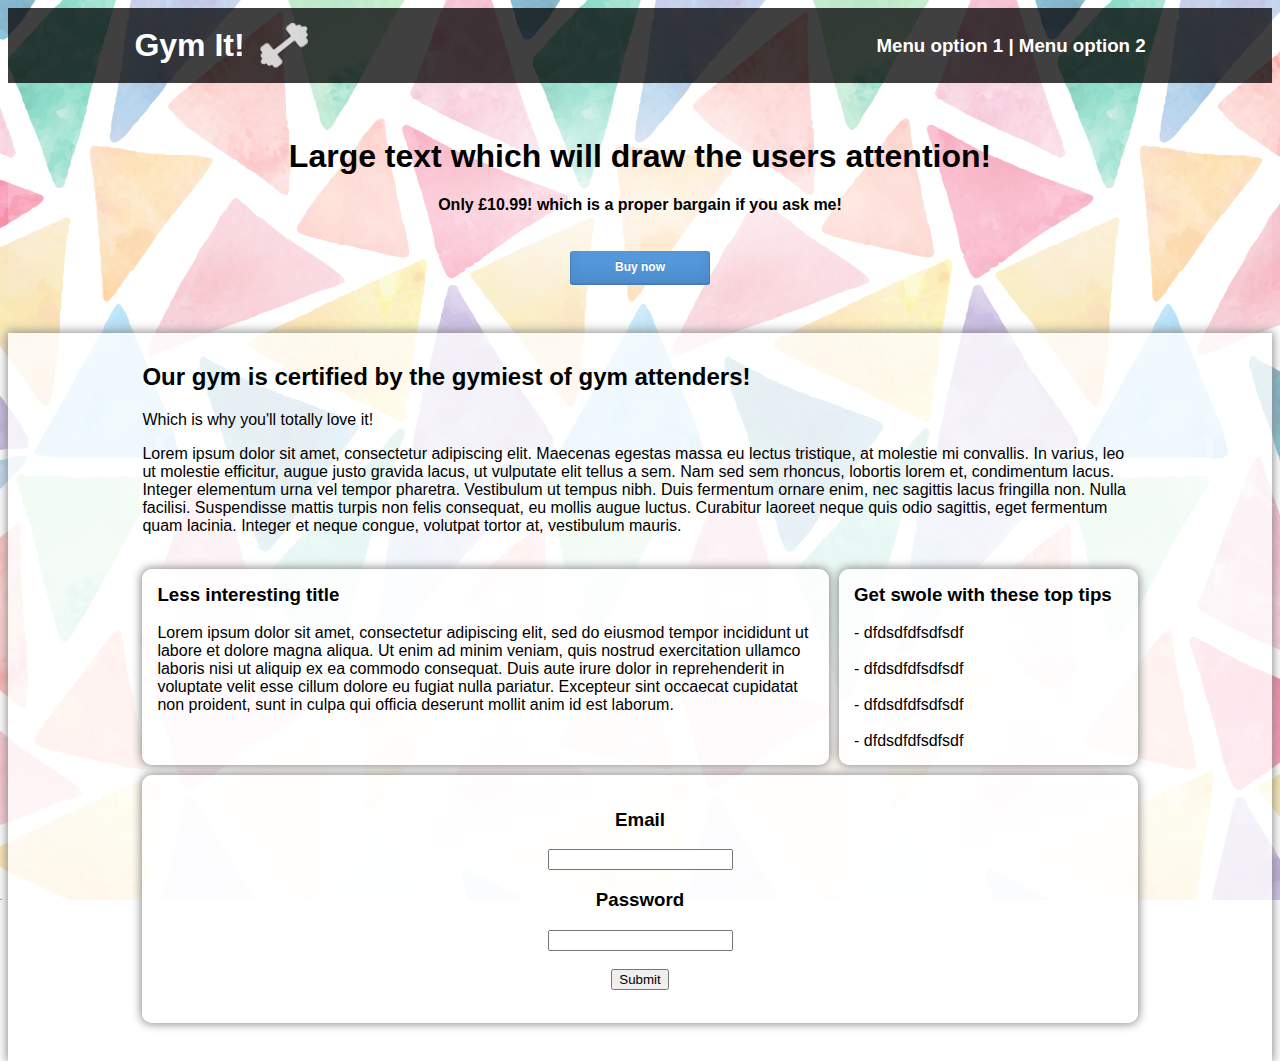
==== index.html @ f6e6a440 "Add files via upload" ====
<!DOCTYPE html>
<html lang="en">

  <head>
    <meta charset="UTF-8">
    <title>Gym It</title>
    <link rel="stylesheet" type="text/css" href="css/style.css">
    <link rel="stylesheet" type="text/css" href="https://necolas.github.io/normalize.css/7.0.0/normalize.css">
  </head>

  <body>

    <div class="nav">
      <nav>
        <div id="center-div">
          <h1 style="display:inline;">Gym It!</h1>
          <img class="logo" src="src/weight.png" />
          <h3 style="display:inline;"><span style="float:right;"><a href="#">Menu option 1</a> | <a href="#">Menu option 2</a></span></h3>
        </div>
      </nav>
    </div>

    <div class="focus">
        <div id="center-div" style="display: table-cell; vertical-align: middle;">
            <h1>Large text which will draw the users attention!</h1>
            <h4>Only £10.99! which is a proper bargain if you ask me!</h4>
            <div class='set blue'>
              <a class='set blue btn pri blue'>Buy now</a>
            </div>
        </div>
    </div>

    <div class="area-div">
      <div id="center-div">
        <main>

          <h2>Our gym is certified by the gymiest of gym attenders!</h2>
          <p>Which is why you'll totally love it!</p>
          <p>
            Lorem ipsum dolor sit amet, consectetur adipiscing elit. Maecenas egestas massa eu lectus tristique, at molestie mi convallis. In varius, leo ut molestie efficitur, augue justo gravida lacus, ut vulputate elit tellus a sem. Nam sed sem rhoncus, lobortis lorem et, condimentum lacus. Integer elementum urna vel tempor pharetra. Vestibulum ut tempus nibh. Duis fermentum ornare enim, nec sagittis lacus fringilla non. Nulla facilisi. Suspendisse mattis turpis non felis consequat, eu mollis augue luctus. Curabitur laoreet neque quis odio sagittis, eget fermentum quam lacinia. Integer et neque congue, volutpat tortor at, vestibulum mauris.
          </p>

          <br />

          <div id="left">
            <div class="area2-div">
              <h3 style="display:inline;">Less interesting title</h3><br /><br />
              Lorem ipsum dolor sit amet, consectetur adipiscing elit, sed do eiusmod tempor incididunt ut labore et dolore magna aliqua. Ut enim ad minim veniam, quis nostrud exercitation ullamco laboris nisi ut aliquip ex ea commodo consequat. Duis aute irure dolor in reprehenderit in voluptate velit esse cillum dolore eu fugiat nulla pariatur. Excepteur sint occaecat cupidatat non proident, sunt in culpa qui officia deserunt mollit anim id est laborum.
              <br />
              <br />
              <br />
            </div>
          </div>
          <div id="right">
            <div class="area2-div">
              <h3 style="display:inline;">Get swole with these top tips</h3><br /><br />
              - dfdsdfdfsdfsdf<br /><br />- dfdsdfdfsdfsdf<br /><br />- dfdsdfdfsdfsdf<br /><br />- dfdsdfdfsdfsdf
            </div>
          </div>
          <div id="both"></div>

          <section>
            <div class="area2-div">
              <center>
                <form name="login">
                  <h3>Email</h3><input type="email" name="email" pattern=".+\.ac\.uk|.+\.edu" title="Entered email invalid" required>
                  <h3>Password</h3><input type="password" name="password"  required><br /><br />
                  <input type="submit" value="Submit">
                </form>
              </center>
              <br/>
            </div>
          </section>

          <br />

        </main>
      </div>
    </div>
  </body>
</html>
---- css/style.css ----
body {
    font-family: "Arial";
    background-image:url("../src/bg3.jpg");
    background-attachment: fixed;
    background-size: cover;
    -webkit-font-smoothing: antialiased;
    -moz-osx-font-smoothing: grayscale;
}

html {
    height: 100%
}

a {
  color:inherit;
  text-decoration: none;
 }

.focus {
  height: 250px;
  display: table; width:100%;
  text-align: center;
  background: -moz-radial-gradient(center, ellipse cover, rgba(255,255,255,0.75) 0%, rgba(255,255,255,0) 90%); /* FF3.6-15 */
  background: -webkit-radial-gradient(center, ellipse cover, rgba(255,255,255,0.75) 0%,rgba(255,255,255,0) 90%); /* Chrome10-25,Safari5.1-6 */
  background: radial-gradient(ellipse at center, rgba(255,255,255,0.75) 0%,rgba(255,255,255,0) 90%); /* W3C, IE10+, FF16+, Chrome26+, Opera12+, Safari7+ */
  filter: progid:DXImageTransform.Microsoft.gradient( startColorstr='#ffffff', endColorstr='#00ffffff',GradientType=1 ); /* IE6-9 fallback on horizontal gradient */
}

.logo {
  vertical-align: top;
  opacity: 0.8;
  max-height: 70px;
  max-width: 70%;
}

.nav {
  background-color:rgba(0, 0, 0, 0.75);
  color: white;
  height: 75px;
  vertical-align: middle;
  line-height: 75px;
}

.nav a:hover {
   text-decoration: underline;
 }

.outline {
  outline: #000 dotted thick;
}

.area-div {
  margin-bottom: 10px;
  padding: 10px 10px 10px 10px;
  background-color:rgba(256, 256, 256, 0.80);
  box-shadow: 0px 0px 10px 1px #888888;
  /*border-radius: 5px;*/
}

.area2-div {
  box-shadow: 0px 0px 10px 1px #888888;
  margin-bottom: 10px;
  padding: 15px 15px 15px 15px;
  background-color:rgba(256, 256, 256, 0.80);
  border-radius: 10px;
}

#center-div {
  max-width: 80%;
  margin: auto;
}

#left {
    box-sizing: border-box;
    width: 69%;
    float: left;
    margin-right: 1%;
    min-width: 150px;
}

#right {
    box-sizing: border-box;
    width: 30%;
    float: left;
    min-width: 150px;
}

#both {
    box-sizing: border-box;
    clear: both;
}

/*Button css*/
@import url('https://fonts.googleapis.com/css?family=Open+Sans:700');
@import url('https://maxcdn.bootstrapcdn.com/font-awesome/4.7.0/css/font-awesome.min.css');

.buttons {
  $w: 500px;
  $h: 260px;
  position: absolute;
  top: 50%;
  left: 50%;
  width: $w;
  height: $h;
  margin-top: -($h/2);
  margin-left: -($w/2);
  text-align: center;
}

.set:not(:last-child) {
  border-bottom: 1px dotted #aaa;
}

.btn {
  display: inline-block;
  min-width: 110px;
  margin: 15px 5px;
  padding: 10px 15px 12px;
  font: 700 12px/1 'Open Sans', sans-serif;
  border-radius: 3px;
  box-shadow: inset 0 -1px 0 1px rgba(0,0,0,.1), inset 0 -10px 20px rgba(0,0,0,.1);
  cursor: pointer;
}

.btn.sec {
  color: #777;
  text-shadow: 0 1px 0 rgba(255,255,255,.8);
  background: #fff;
}

.btn.sec:hover { background: #f5f5f5 }

.btn.pri {
  color: #fff;
  text-shadow: 0 -1px 0 rgba(0,0,0,.2);
}

.set.blue .btn.pri { background: #59d }
.set.green .btn.pri { background: #6b6 }
.set.red .btn.pri { background: #d33 }
.set.black .btn.pri { background: #555 }

.set.blue .btn.pri:hover { background: #48c }
.set.green .btn.pri:hover { background: #5a5 }
.set.red .btn.pri:hover { background: #c22 }
.set.black .btn.pri:hover { background: #444 }

.btn.sec.ico,
.btn.pri.ico {
  position: relative;
  padding-left: 40px;
  text-align: left;
}

.btn.sec.ico:before,
.btn.pri.ico:before {
  position: absolute;
  top: 0;
  left: 0;
  display: block;
  width: 30px;
  padding: 10px 0 12px;
  font-family: fontawesome;
  text-align: center;
  border-radius: 3px 0 0 3px;
  background: rgba(0,0,0,.15);
}

.btn.sec.ico:before {
  background: rgba(0,0,0,.08);
}

.set.blue .btn.sec.ico:before { content: '\f053' }
.set.green .btn.sec.ico:before { content: '\f05e' }
.set.red .btn.sec.ico:before { content: '\f05e' }
.set.black .btn.sec.ico:before { content: '\f0c4' }

.set.blue .btn.pri.ico:before { content: '\f054' }
.set.green .btn.pri.ico:before { content: '\f00c' }
.set.red .btn.pri.ico:before { content: '\f014' }
.set.black .btn.pri.ico:before { content: '\f0c4' }
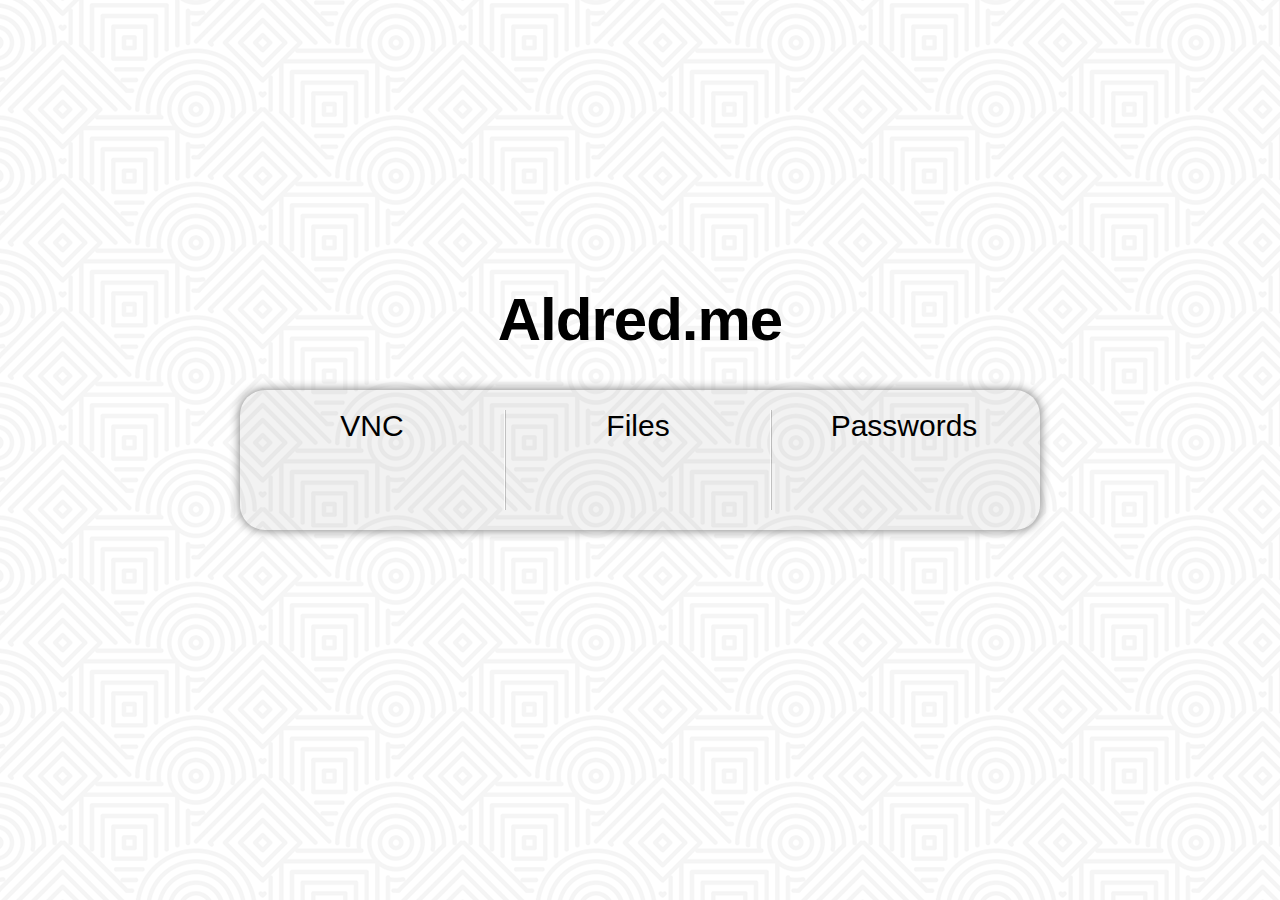
==== commit e8c91c67: "Add files via upload" ====
--- a/index.html
+++ b/index.html
@@ -1,81 +1,27 @@
 <!DOCTYPE html>
-<html lang="en">
+<html>
+<head>
+<meta charset="UTF-8">
+<title>Aldred.me</title>
+<link rel="stylesheet" src="//normalize-css.googlecode.com/svn/trunk/normalize.css" />
+<link rel="stylesheet" type="text/css" href="css/style.css">
+</head>
 
-  <head>
-    <meta charset="UTF-8">
-    <title>Gym It</title>
-    <link rel="stylesheet" type="text/css" href="css/style.css">
-    <link rel="stylesheet" type="text/css" href="https://necolas.github.io/normalize.css/7.0.0/normalize.css">
-  </head>
+<body>
+  <div id="center">
+    <center>
+      <h1 id="title-text">Aldred.me</h1>
+    </center>
+    <div id="center-div">
+      <div class="access-button"><h2>VNC</h2></div>
+      <div style="float: left; border-left:1px solid rgba(256,256,256,0.8); height:100%;"></div>
+      <div style="float: left; border-left:1px solid rgba(0,0,0,0.2); height:100%;"></div>
+      <div class="access-button"><h2>Files</h2></div>
+      <div style="float: left; border-left:1px solid rgba(256,256,256,0.8); height:100%;"></div>
+      <div style="float: left; border-left:1px solid rgba(0,0,0,0.2); height:100%"></div>
+      <div class="access-button"><h2>Passwords</h2></div>
+    </div>
+  </div>
+</body>
 
-  <body>
-
-    <div class="nav">
-      <nav>
-        <div id="center-div">
-          <h1 style="display:inline;">Gym It!</h1>
-          <img class="logo" src="src/weight.png" />
-          <h3 style="display:inline;"><span style="float:right;"><a href="#">Menu option 1</a> | <a href="#">Menu option 2</a></span></h3>
-        </div>
-      </nav>
-    </div>
-
-    <div class="focus">
-        <div id="center-div" style="display: table-cell; vertical-align: middle;">
-            <h1>Large text which will draw the users attention!</h1>
-            <h4>Only £10.99! which is a proper bargain if you ask me!</h4>
-            <div class='set blue'>
-              <a class='set blue btn pri blue'>Buy now</a>
-            </div>
-        </div>
-    </div>
-
-    <div class="area-div">
-      <div id="center-div">
-        <main>
-
-          <h2>Our gym is certified by the gymiest of gym attenders!</h2>
-          <p>Which is why you'll totally love it!</p>
-          <p>
-            Lorem ipsum dolor sit amet, consectetur adipiscing elit. Maecenas egestas massa eu lectus tristique, at molestie mi convallis. In varius, leo ut molestie efficitur, augue justo gravida lacus, ut vulputate elit tellus a sem. Nam sed sem rhoncus, lobortis lorem et, condimentum lacus. Integer elementum urna vel tempor pharetra. Vestibulum ut tempus nibh. Duis fermentum ornare enim, nec sagittis lacus fringilla non. Nulla facilisi. Suspendisse mattis turpis non felis consequat, eu mollis augue luctus. Curabitur laoreet neque quis odio sagittis, eget fermentum quam lacinia. Integer et neque congue, volutpat tortor at, vestibulum mauris.
-          </p>
-
-          <br />
-
-          <div id="left">
-            <div class="area2-div">
-              <h3 style="display:inline;">Less interesting title</h3><br /><br />
-              Lorem ipsum dolor sit amet, consectetur adipiscing elit, sed do eiusmod tempor incididunt ut labore et dolore magna aliqua. Ut enim ad minim veniam, quis nostrud exercitation ullamco laboris nisi ut aliquip ex ea commodo consequat. Duis aute irure dolor in reprehenderit in voluptate velit esse cillum dolore eu fugiat nulla pariatur. Excepteur sint occaecat cupidatat non proident, sunt in culpa qui officia deserunt mollit anim id est laborum.
-              <br />
-              <br />
-              <br />
-            </div>
-          </div>
-          <div id="right">
-            <div class="area2-div">
-              <h3 style="display:inline;">Get swole with these top tips</h3><br /><br />
-              - dfdsdfdfsdfsdf<br /><br />- dfdsdfdfsdfsdf<br /><br />- dfdsdfdfsdfsdf<br /><br />- dfdsdfdfsdfsdf
-            </div>
-          </div>
-          <div id="both"></div>
-
-          <section>
-            <div class="area2-div">
-              <center>
-                <form name="login">
-                  <h3>Email</h3><input type="email" name="email" pattern=".+\.ac\.uk|.+\.edu" title="Entered email invalid" required>
-                  <h3>Password</h3><input type="password" name="password"  required><br /><br />
-                  <input type="submit" value="Submit">
-                </form>
-              </center>
-              <br/>
-            </div>
-          </section>
-
-          <br />
-
-        </main>
-      </div>
-    </div>
-  </body>
 </html>
--- a/css/style.css
+++ b/css/style.css
@@ -1,181 +1,34 @@
 body {
-    font-family: "Arial";
-    background-image:url("../src/bg3.jpg");
-    background-attachment: fixed;
-    background-size: cover;
-    -webkit-font-smoothing: antialiased;
-    -moz-osx-font-smoothing: grayscale;
+  background-image:url("../img/hypnotize.png");
 }
 
-html {
-    height: 100%
-}
-
-a {
-  color:inherit;
-  text-decoration: none;
- }
-
-.focus {
-  height: 250px;
-  display: table; width:100%;
-  text-align: center;
-  background: -moz-radial-gradient(center, ellipse cover, rgba(255,255,255,0.75) 0%, rgba(255,255,255,0) 90%); /* FF3.6-15 */
-  background: -webkit-radial-gradient(center, ellipse cover, rgba(255,255,255,0.75) 0%,rgba(255,255,255,0) 90%); /* Chrome10-25,Safari5.1-6 */
-  background: radial-gradient(ellipse at center, rgba(255,255,255,0.75) 0%,rgba(255,255,255,0) 90%); /* W3C, IE10+, FF16+, Chrome26+, Opera12+, Safari7+ */
-  filter: progid:DXImageTransform.Microsoft.gradient( startColorstr='#ffffff', endColorstr='#00ffffff',GradientType=1 ); /* IE6-9 fallback on horizontal gradient */
-}
-
-.logo {
-  vertical-align: top;
-  opacity: 0.8;
-  max-height: 70px;
-  max-width: 70%;
-}
-
-.nav {
-  background-color:rgba(0, 0, 0, 0.75);
-  color: white;
-  height: 75px;
-  vertical-align: middle;
-  line-height: 75px;
-}
-
-.nav a:hover {
-   text-decoration: underline;
- }
-
-.outline {
-  outline: #000 dotted thick;
-}
-
-.area-div {
-  margin-bottom: 10px;
-  padding: 10px 10px 10px 10px;
-  background-color:rgba(256, 256, 256, 0.80);
-  box-shadow: 0px 0px 10px 1px #888888;
-  /*border-radius: 5px;*/
-}
-
-.area2-div {
-  box-shadow: 0px 0px 10px 1px #888888;
-  margin-bottom: 10px;
-  padding: 15px 15px 15px 15px;
-  background-color:rgba(256, 256, 256, 0.80);
-  border-radius: 10px;
+#center {
+    width:800px;
+    height:400px;
+    position:absolute;
+    left:50%;
+    top:50%;
+    margin:-200px 0 0 -400px;
 }
 
 #center-div {
-  max-width: 80%;
-  margin: auto;
+  padding: 20px 0px 20px 0px;
+  background: rgba(0,0,0,.05);
+  border-radius: 25px;
+  box-shadow: 0px 0px 10px 1px #888888;
+  overflow: hidden;
+  width: 100%;
+  height: 100px;
 }
 
-#left {
-    box-sizing: border-box;
-    width: 69%;
-    float: left;
-    margin-right: 1%;
-    min-width: 150px;
+.access-button {
+  height: 100%;
+  width: 33%;
+  float: left;
+  text-align: center;
+  font-family: 'Helvetica Neue', sans-serif; font-size: 14px;
 }
 
-#right {
-    box-sizing: border-box;
-    width: 30%;
-    float: left;
-    min-width: 150px;
-}
-
-#both {
-    box-sizing: border-box;
-    clear: both;
-}
-
-/*Button css*/
-@import url('https://fonts.googleapis.com/css?family=Open+Sans:700');
-@import url('https://maxcdn.bootstrapcdn.com/font-awesome/4.7.0/css/font-awesome.min.css');
-
-.buttons {
-  $w: 500px;
-  $h: 260px;
-  position: absolute;
-  top: 50%;
-  left: 50%;
-  width: $w;
-  height: $h;
-  margin-top: -($h/2);
-  margin-left: -($w/2);
-  text-align: center;
-}
-
-.set:not(:last-child) {
-  border-bottom: 1px dotted #aaa;
-}
-
-.btn {
-  display: inline-block;
-  min-width: 110px;
-  margin: 15px 5px;
-  padding: 10px 15px 12px;
-  font: 700 12px/1 'Open Sans', sans-serif;
-  border-radius: 3px;
-  box-shadow: inset 0 -1px 0 1px rgba(0,0,0,.1), inset 0 -10px 20px rgba(0,0,0,.1);
-  cursor: pointer;
-}
-
-.btn.sec {
-  color: #777;
-  text-shadow: 0 1px 0 rgba(255,255,255,.8);
-  background: #fff;
-}
-
-.btn.sec:hover { background: #f5f5f5 }
-
-.btn.pri {
-  color: #fff;
-  text-shadow: 0 -1px 0 rgba(0,0,0,.2);
-}
-
-.set.blue .btn.pri { background: #59d }
-.set.green .btn.pri { background: #6b6 }
-.set.red .btn.pri { background: #d33 }
-.set.black .btn.pri { background: #555 }
-
-.set.blue .btn.pri:hover { background: #48c }
-.set.green .btn.pri:hover { background: #5a5 }
-.set.red .btn.pri:hover { background: #c22 }
-.set.black .btn.pri:hover { background: #444 }
-
-.btn.sec.ico,
-.btn.pri.ico {
-  position: relative;
-  padding-left: 40px;
-  text-align: left;
-}
-
-.btn.sec.ico:before,
-.btn.pri.ico:before {
-  position: absolute;
-  top: 0;
-  left: 0;
-  display: block;
-  width: 30px;
-  padding: 10px 0 12px;
-  font-family: fontawesome;
-  text-align: center;
-  border-radius: 3px 0 0 3px;
-  background: rgba(0,0,0,.15);
-}
-
-.btn.sec.ico:before {
-  background: rgba(0,0,0,.08);
-}
-
-.set.blue .btn.sec.ico:before { content: '\f053' }
-.set.green .btn.sec.ico:before { content: '\f05e' }
-.set.red .btn.sec.ico:before { content: '\f05e' }
-.set.black .btn.sec.ico:before { content: '\f0c4' }
-
-.set.blue .btn.pri.ico:before { content: '\f054' }
-.set.green .btn.pri.ico:before { content: '\f00c' }
-.set.red .btn.pri.ico:before { content: '\f014' }
-.set.black .btn.pri.ico:before { content: '\f0c4' }
+h1 { font-family: 'Helvetica Neue', sans-serif; font-size: 60px; font-weight: bold; letter-spacing: -1px; line-height: 1; text-align: center; }
+h2 { #111; font-family: 'Open Sans', sans-serif; font-size: 30px; font-weight: 300; line-height: 32px; margin: 0 0 72px; text-align: center; }
+p { font-family: 'Helvetica Neue', sans-serif; font-size: 14px; line-height: 24px; margin: 0 0 24px; text-align: justify; text-justify: inter-word; }
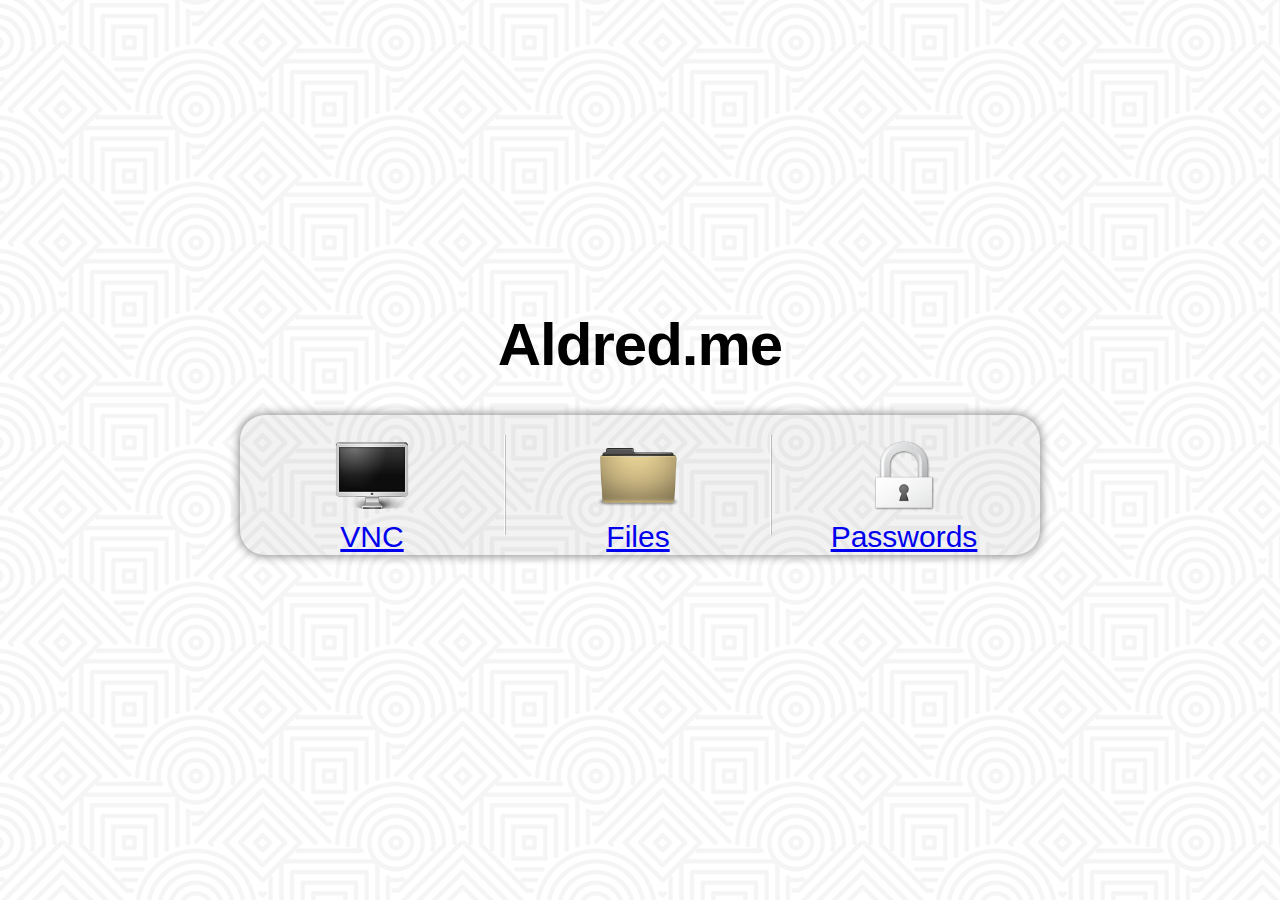
==== commit 6010eb87: "Add files via upload" ====
--- a/index.html
+++ b/index.html
@@ -5,6 +5,7 @@
 <title>Aldred.me</title>
 <link rel="stylesheet" src="//normalize-css.googlecode.com/svn/trunk/normalize.css" />
 <link rel="stylesheet" type="text/css" href="css/style.css">
+<link href="img/favicon.ico" rel="icon" type="image/x-icon" />
 </head>
 
 <body>
@@ -13,13 +14,13 @@
       <h1 id="title-text">Aldred.me</h1>
     </center>
     <div id="center-div">
-      <div class="access-button"><h2>VNC</h2></div>
+      <div class="access-button"><a href="#"><h2><img src="img/monitor_1.png" alt="Smiley face" height="30%" width="30%"><br />VNC</h2></a></div>
       <div style="float: left; border-left:1px solid rgba(256,256,256,0.8); height:100%;"></div>
       <div style="float: left; border-left:1px solid rgba(0,0,0,0.2); height:100%;"></div>
-      <div class="access-button"><h2>Files</h2></div>
+      <div class="access-button"><a href="#"><h2><img src="img/manilla_folder.png" alt="Smiley face" height="30%" width="30%"><br />Files</h2></div>
       <div style="float: left; border-left:1px solid rgba(256,256,256,0.8); height:100%;"></div>
       <div style="float: left; border-left:1px solid rgba(0,0,0,0.2); height:100%"></div>
-      <div class="access-button"><h2>Passwords</h2></div>
+      <div class="access-button"><a href="#"><h2><img src="img/lock.png" alt="Smiley face" height="30%" width="30%"><br />Passwords</h2></a></div>
     </div>
   </div>
 </body>
--- a/css/style.css
+++ b/css/style.css
@@ -4,11 +4,11 @@
 
 #center {
     width:800px;
-    height:400px;
+    height:350px;
     position:absolute;
     left:50%;
     top:50%;
-    margin:-200px 0 0 -400px;
+    margin:-175px 0 0 -400px;
 }
 
 #center-div {
@@ -26,7 +26,7 @@
   width: 33%;
   float: left;
   text-align: center;
-  font-family: 'Helvetica Neue', sans-serif; font-size: 14px;
+  font-family: 'Helvetica Neue', sans-serif; font-size: 8px;
 }
 
 h1 { font-family: 'Helvetica Neue', sans-serif; font-size: 60px; font-weight: bold; letter-spacing: -1px; line-height: 1; text-align: center; }
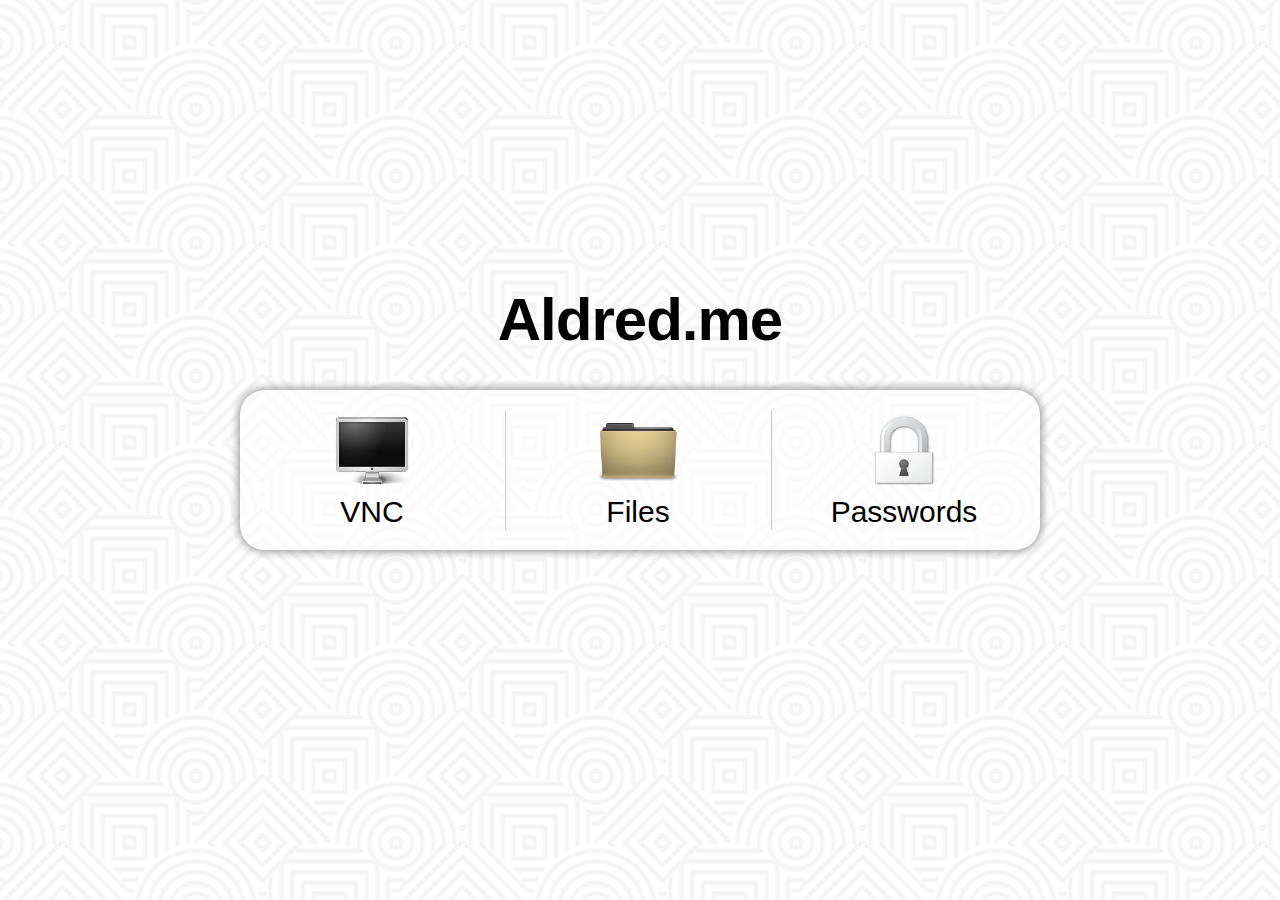
==== commit 39f3adf9: "Update index.html" ====
--- a/index.html
+++ b/index.html
@@ -17,7 +17,7 @@
       <div class="access-button"><a href="#"><h2><img src="img/monitor_1.png" alt="Smiley face" height="30%" width="30%"><br />VNC</h2></a></div>
       <div style="float: left; border-left:1px solid rgba(256,256,256,0.8); height:100%;"></div>
       <div style="float: left; border-left:1px solid rgba(0,0,0,0.2); height:100%;"></div>
-      <div class="access-button"><a href="#"><h2><img src="img/manilla_folder.png" alt="Smiley face" height="30%" width="30%"><br />Files</h2></div>
+      <div class="access-button"><a href="https://app.box.com/folder/0"><h2><img src="img/manilla_folder.png" alt="Smiley face" height="30%" width="30%"><br />Files</h2></div>
       <div style="float: left; border-left:1px solid rgba(256,256,256,0.8); height:100%;"></div>
       <div style="float: left; border-left:1px solid rgba(0,0,0,0.2); height:100%"></div>
       <div class="access-button"><a href="#"><h2><img src="img/lock.png" alt="Smiley face" height="30%" width="30%"><br />Passwords</h2></a></div>
--- a/css/style.css
+++ b/css/style.css
@@ -2,23 +2,33 @@
   background-image:url("../img/hypnotize.png");
 }
 
+a{
+    color:#000000;
+    text-decoration: none;
+}
+
+img:hover {
+    opacity: 0.5;
+    filter: alpha(opacity=50); /* For IE8 and earlier */
+}
+
 #center {
     width:800px;
-    height:350px;
+    height:400px;
     position:absolute;
     left:50%;
     top:50%;
-    margin:-175px 0 0 -400px;
+    margin:-200px 0 0 -400px;
 }
 
 #center-div {
   padding: 20px 0px 20px 0px;
-  background: rgba(0,0,0,.05);
+  background: rgba(256,256,256,.5);
   border-radius: 25px;
   box-shadow: 0px 0px 10px 1px #888888;
   overflow: hidden;
   width: 100%;
-  height: 100px;
+  height: 120px;
 }
 
 .access-button {
